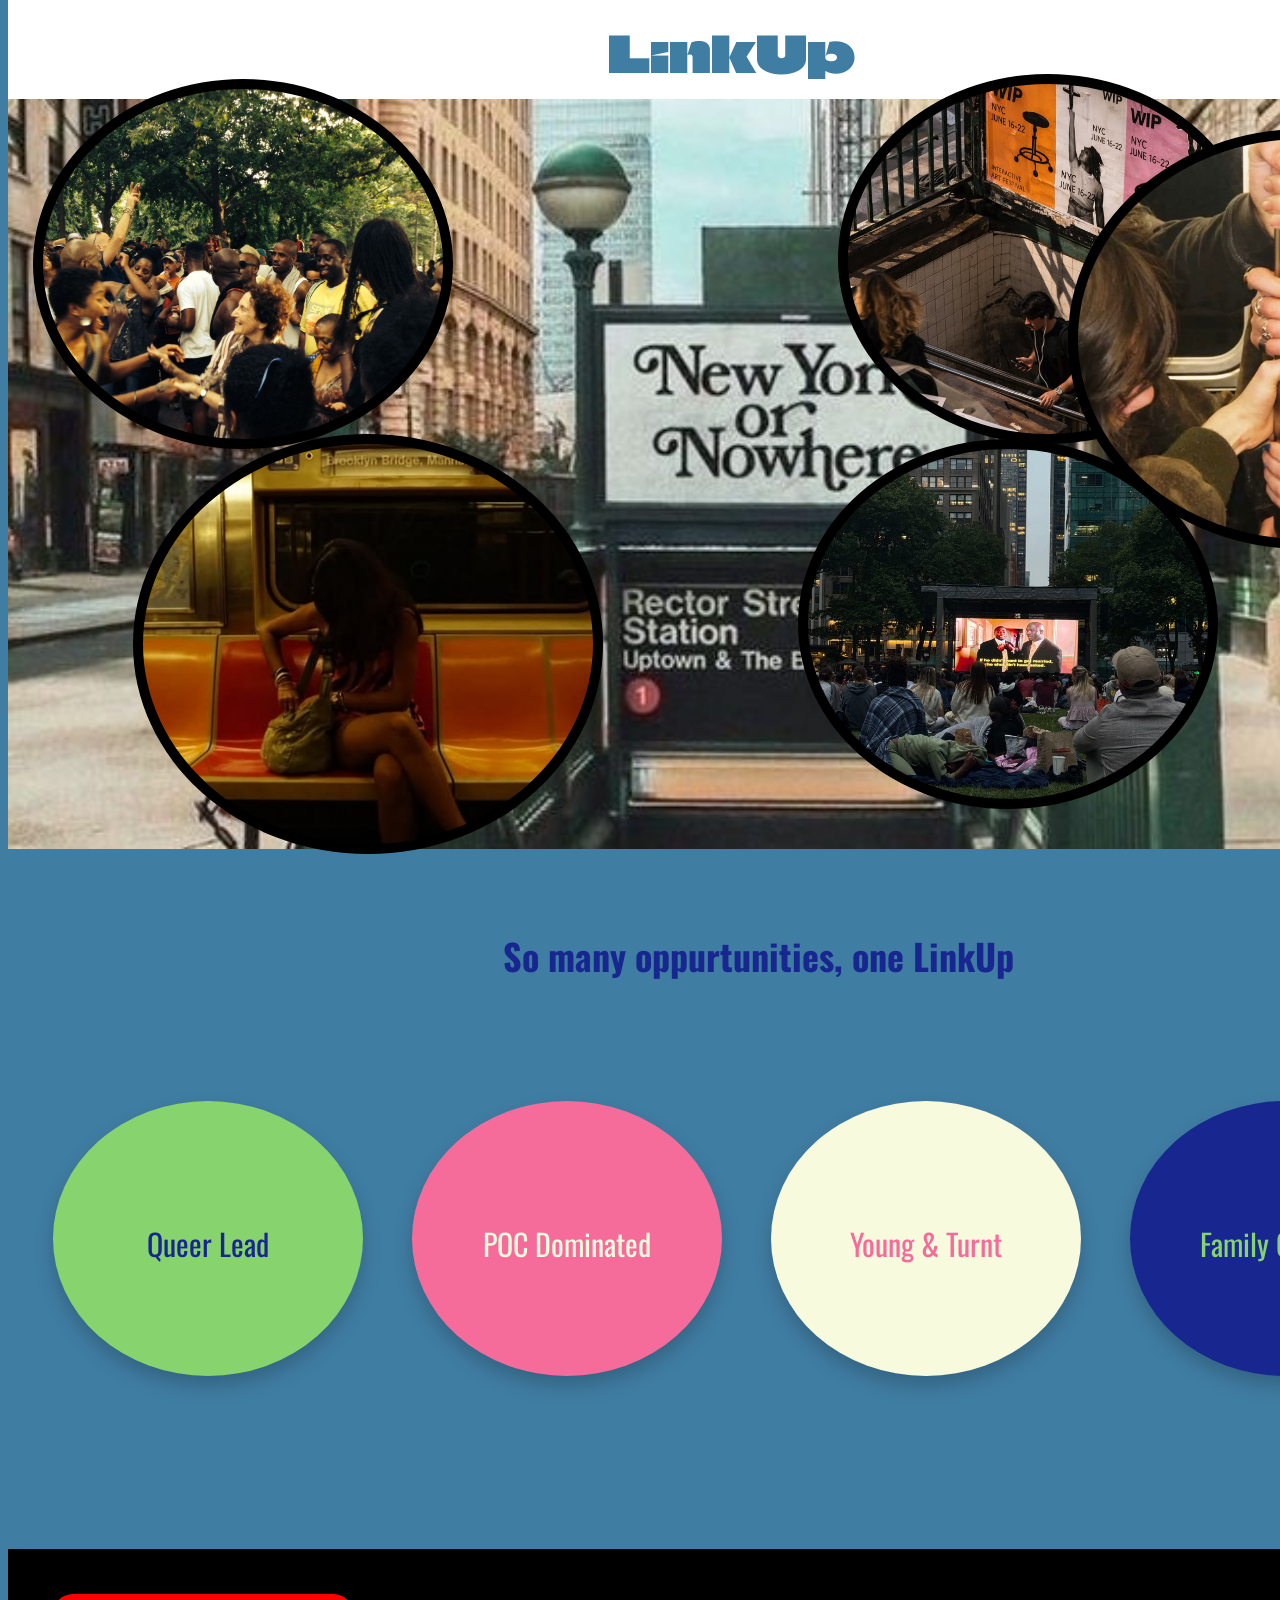
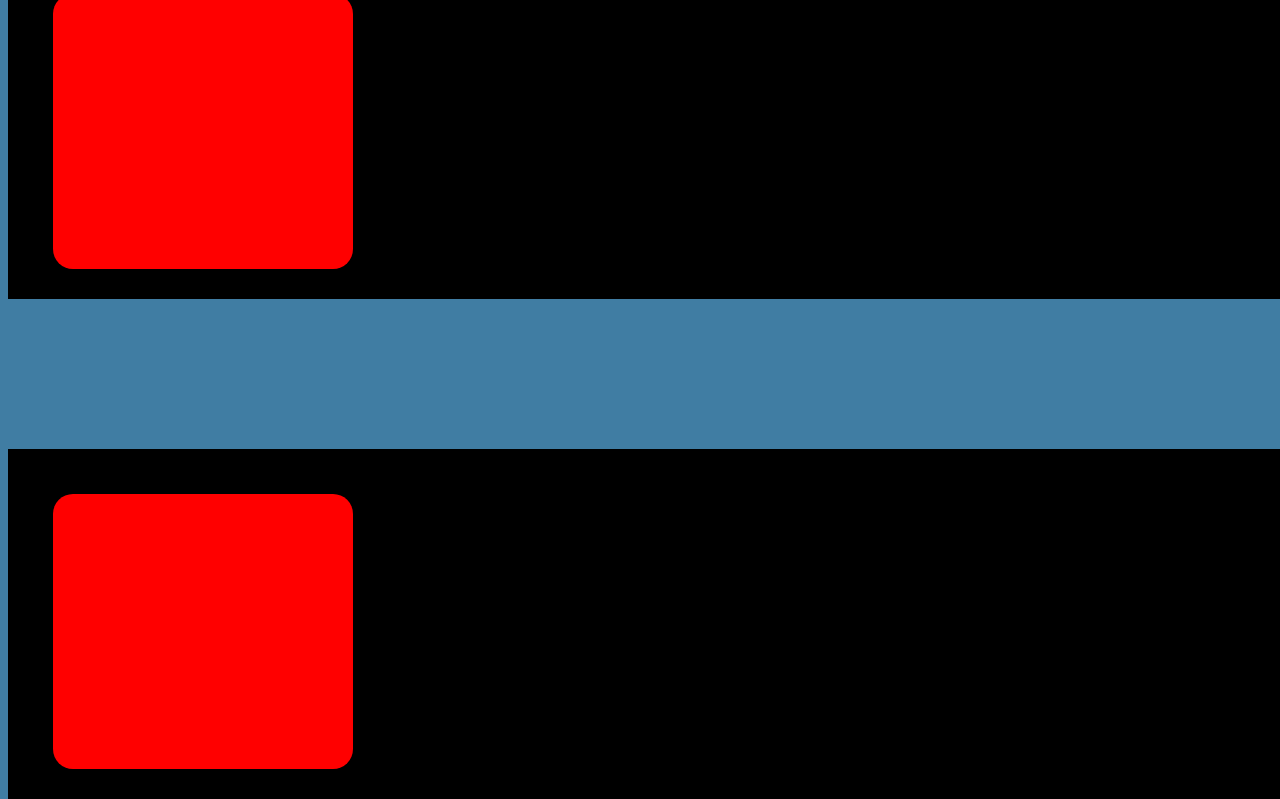
==== index.html @ bbcf0b33 "testing js linkage" ====
<!DOCTYPE html>
<html lang="en">
<head>
    <meta charset="UTF-8">
    <meta name="viewport" content="width=device-width, initial-scale=1.0">
    <title>LinkUp: Event Finder</title>
    <link rel="stylesheet" type="text/css" href="css/index.css">
    <link rel="preconnect" href="https://fonts.googleapis.com">
    <link rel="preconnect" href="https://fonts.gstatic.com" crossorigin>
    <link href="https://fonts.googleapis.com/css2?family=Climate+Crisis:YEAR@1979&family=Oswald:wght@200..700&display=swap" rel="stylesheet">
</head>

<body>
    <div class="header">
        <h1 class="Logo">LinkUp</h1>
    </div>



    <div class="Intro">   
        <div class="circle1"> </div>
        <div class="circle2"> </div>
        <div class="circle3"> </div>      
        <div class="circle4"> </div>
        <div class="circle5"> </div>

    </div>


    <div class="cat-details">
        <h1>So many oppurtunities, one LinkUp</h1>
        <div class="cat1"><p>Queer Lead</p></div>
        <div class="cat2"><p>POC Dominated</p></div>
        <div class="cat3"><p>Young & Turnt</p></div>
        <div class="cat4"><p>Family Oriented</p></div>
    </div>


    <button class="Mhn-filter">Filter &#10225;</button>


    <div class="Manhattan">
        <div class="event-card">   </div>

    </div>


    <button class="Bk-filter">Filter &#10225;</button>


    <div class="Brooklyn">
        <div class="event-card">   </div>

    </div>









    <script src="app.js"></script>


</body>
</html>
---- css/index.css ----
*{
    background-color: #407DA3;
    font-family: "Oswald", sans-serif;
}
.header{
    display: block;
    width: 1500px;
    height: 100px;
    top: 0;
    position: sticky;
    overflow: -moz-hidden-unscrollable;
    background-color: white;
    margin-top: -35px;
}
.Logo{
    font-family: "Climate Crisis", sans-serif;
    background-color: transparent;
    padding-left: 40%;
    padding-top: 20px;
    font-size: 50px;
    color: #407DA3;
}



.Intro{
    display: block;
    width: 1500px;
    height: 750px;
    background-image: url("images/intromain.jpg");
    background-size: cover;
    background-position: center;
    background-repeat: no-repeat;
    position: absolute
}
.circle1{
    display: block;
    width: 400px;
    height: 350px;
    border-radius: 50%;
    position: absolute;
    margin-top: -20px;
    margin-left: 25px;
    background-image: url("images/intro1.jpg");
    background-size: cover;
    background-position: center;
    background-repeat: no-repeat;
    border: black 10px solid;
}

.circle2{
    display: block;
    width: 450px;
    height: 400px;
    border-radius: 50%;
    position: absolute;
    margin-left: 125px;
    margin-top: 335px;
     background-image: url("images/intro2.jpg");
    background-size: cover;
    background-position: center;
    background-repeat: no-repeat;
    border: black 10px solid;
}

.circle3{
    display: block;
    width: 400px;
    height: 350px;
    border-radius: 50%;
    position: absolute;
    margin-left: 830px;
    margin-top: -25px;
     background-image: url("images/intro3.jpg");
    background-size: cover;
    background-position: center;
    background-repeat: no-repeat;
    border: black 10px solid;
}

.circle4{
    display: block;
    width: 450px;
    height: 400px;
    border-radius: 50%;
    position: absolute;
    margin-left: 1060px;
    margin-top: 30px;
    background-image: url("images/intro4.jpg");
    background-size: cover;
    background-position: center;
    background-repeat: no-repeat;
    border: black 10px solid;
}

.circle5{
    display: block;
    width: 400px;
    height: 350px;
    border-radius: 50%;
    position: absolute;
    margin-left: 790px;
    margin-top: 340px;
    background-image: url("images/intro5.jpg");
    background-size: cover;
    background-position: center;
    background-repeat: no-repeat;
    border: black 10px solid;
}


.cat-details{
    display: block;
    width: 1500px;
    height: 550px;
    background-color: transparent;
    position: absolute;
    margin-top: 780px;
}
.cat-details h1{
    text-align: center;
    margin-top: 50px;
    font-size: 36px;
    color: #17278F;
}
.cat1, .cat2, .cat3, .cat4 {
    display: inline-block;
    width: 310px;
    height: 275px;
    background-color: red;
    border-radius: 50%;
    margin-top: 95px;
    margin-left: 45px;
    text-align: center;
    text-justify: distribute;
    box-shadow: 0 10px 20px rgba(0, 0, 0, 0.2);
}
.cat1 p, .cat2 p, .cat3 p, .cat4 p{
    margin-top: 120px;
    background-color: transparent;
    font-size: 30px;
}
.cat1{
    background-color: #87D46E;
    color: #17278F;
}
.cat2{
    background-color: #F56C9A;
    color: #F8FADE;
}
.cat3{
    background-color: #F8FADE;
    color: #F56C9A;
}
.cat4{
    background-color: #17278F;
    color: #87D46E;
}






.Mhn-filter{
    display: block;
    background: red;
    position: absolute;
    margin-top: 1400px;
    margin-left: 1350px;
    width: 125px;
    height: 50px;
    font-size: 20px;
}

.Manhattan{
    width: 1500px;
    height: 350px;
    background-color: black;
    position: absolute;
    margin-top: 1450px;
    display: flex;
    flex-wrap: wrap;
    overflow-y: auto;
    overflow-x: hidden;
    box-sizing: border-box;
}



.Bk-filter{
    display: block;
    background: red;
    position: absolute;
    margin-top: 1900px;
    margin-left: 1350px;
    width: 125px;
    height: 50px;
    font-size: 20px;
}


.Brooklyn{
    width: 1500px;
    height: 350px;
    background-color: black;
    position: absolute;
    margin-top: 1950px;
    display: flex;
    flex-wrap: wrap;
    overflow-y: auto;
    overflow-x: hidden;
    box-sizing: border-box;
}

.Manhattan, .Brooklyn{
    display:flex;
    overflow-x:auto;
    overflow-y:hidden;
    gap:20px;
    padding:45px;
}
.event-card{
    width:300px;
    height:275px;
    background:red;
    border-radius:20px;
    flex-shrink:0;
    flex: 0 0 300px;
    padding: 20px;
    box-sizing: border-box;
}

.event-card h2{
    background: transparent;
    color: white;
    font-size: 28px;
    text-align: center;
}
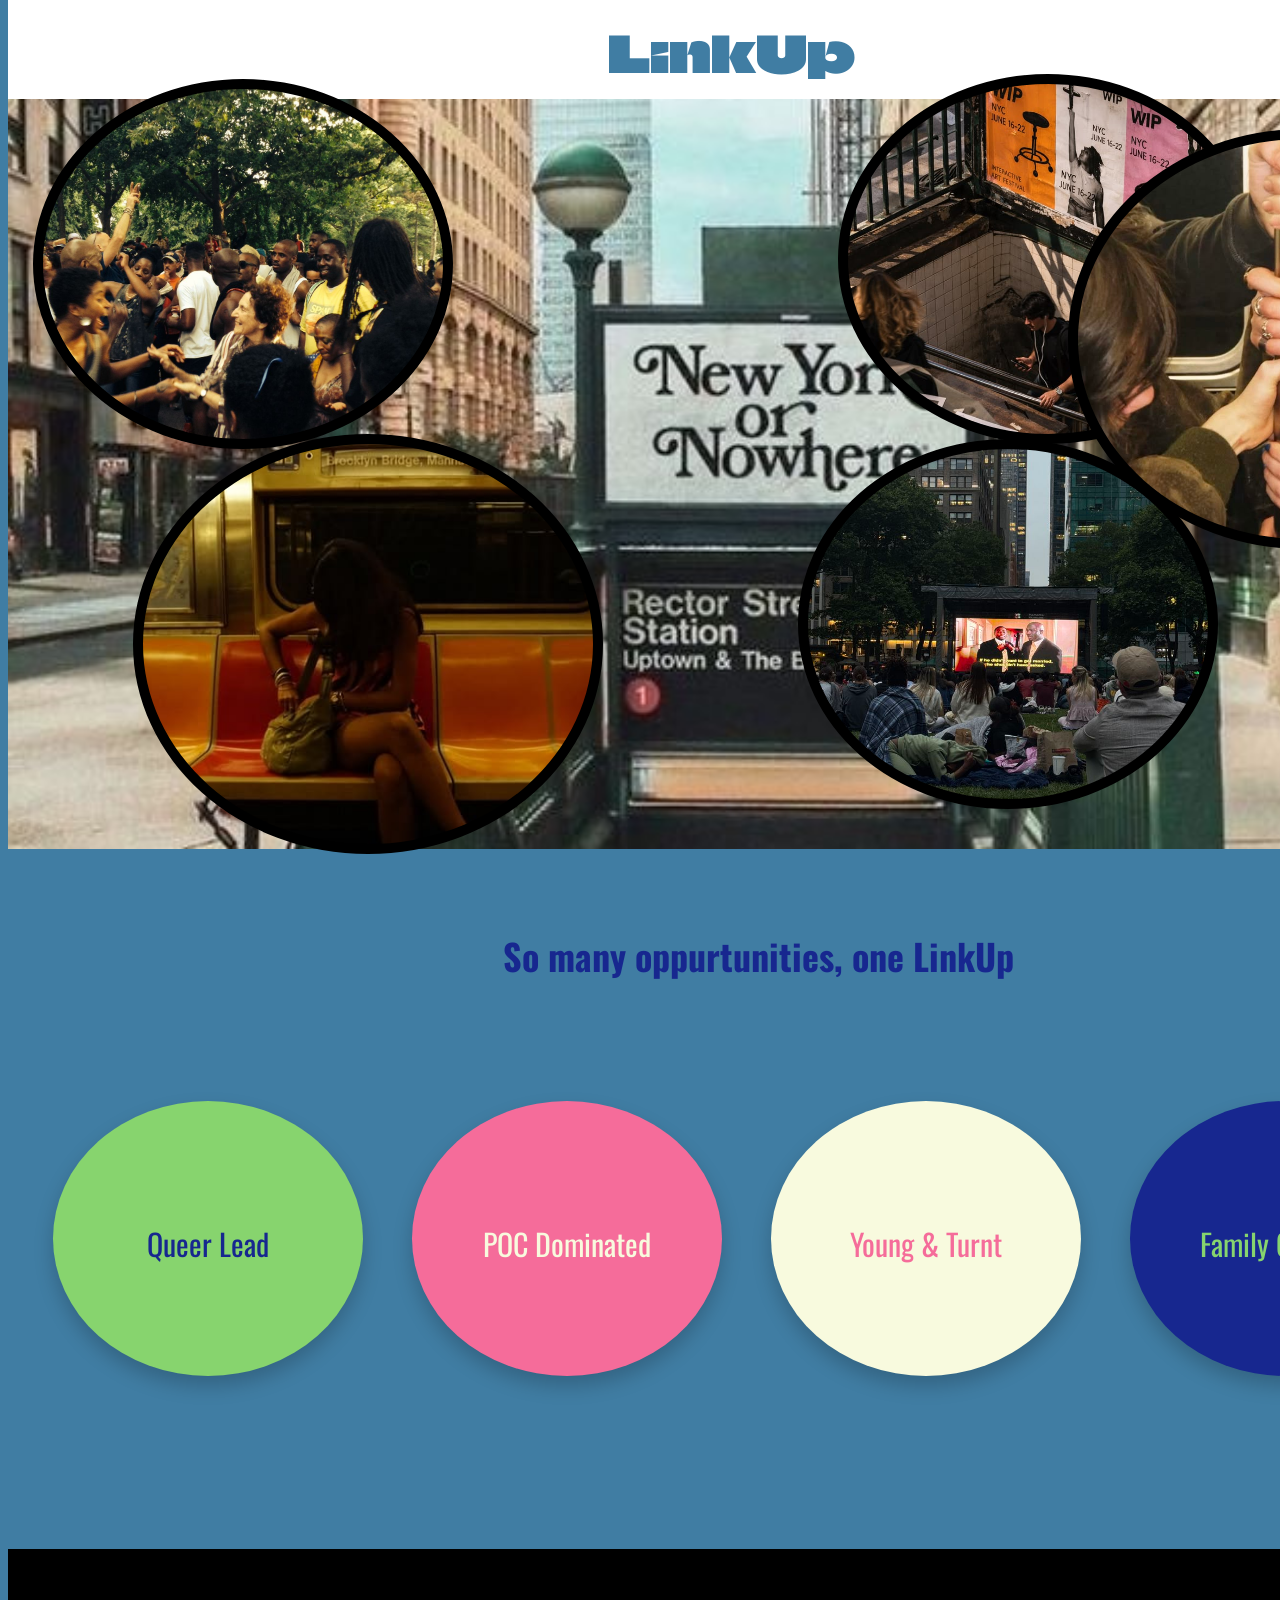
==== commit 7abc7602: "frontend changes" ====
--- a/index.html
+++ b/index.html
@@ -36,22 +36,12 @@
     </div>
 
 
-    <button class="Mhn-filter">Filter &#10225;</button>
+
+    <div class="Manhattan"></div>
 
 
-    <div class="Manhattan">
-        <div class="event-card">   </div>
 
-    </div>
-
-
-    <button class="Bk-filter">Filter &#10225;</button>
-
-
-    <div class="Brooklyn">
-        <div class="event-card">   </div>
-
-    </div>
+    <div class="Brooklyn"></div>
 
 
 
--- a/css/index.css
+++ b/css/index.css
@@ -160,85 +160,66 @@
 
 
 
-
-
-.Mhn-filter{
-    display: block;
+.Manhattan,
+.Brooklyn {
+    width: 1500px;
+    height: 350px;
+    background-color: black;
+    position: absolute;
+
+    display: flex;
+    flex-direction: row;
+    flex-wrap: nowrap;
+
+    overflow-x: scroll;
+    overflow-y: hidden;
+
+    gap: 20px;
+    padding: 45px;
+    box-sizing: border-box;
+    scroll-behavior: smooth;
+}
+
+.Manhattan {
+    margin-top: 1450px;
+}
+
+.Brooklyn {
+    margin-top: 1950px;
+}
+
+.event-card {
+    flex: 0 0 300px;
+    width: 300px;
+    min-width: 300px;
+    height: 275px;
+
     background: red;
-    position: absolute;
-    margin-top: 1400px;
-    margin-left: 1350px;
-    width: 125px;
-    height: 50px;
-    font-size: 20px;
-}
-
-.Manhattan{
-    width: 1500px;
-    height: 350px;
-    background-color: black;
-    position: absolute;
-    margin-top: 1450px;
-    display: flex;
-    flex-wrap: wrap;
-    overflow-y: auto;
-    overflow-x: hidden;
-    box-sizing: border-box;
-}
-
-
-
-.Bk-filter{
-    display: block;
-    background: red;
-    position: absolute;
-    margin-top: 1900px;
-    margin-left: 1350px;
-    width: 125px;
-    height: 50px;
-    font-size: 20px;
-}
-
-
-.Brooklyn{
-    width: 1500px;
-    height: 350px;
-    background-color: black;
-    position: absolute;
-    margin-top: 1950px;
-    display: flex;
-    flex-wrap: wrap;
-    overflow-y: auto;
-    overflow-x: hidden;
-    box-sizing: border-box;
-}
-
-.Manhattan, .Brooklyn{
-    display:flex;
-    overflow-x:auto;
-    overflow-y:hidden;
-    gap:20px;
-    padding:45px;
-}
-.event-card{
-    width:300px;
-    height:275px;
-    background:red;
-    border-radius:20px;
-    flex-shrink:0;
-    flex: 0 0 300px;
+    border-radius: 20px;
     padding: 20px;
     box-sizing: border-box;
 }
 
 .event-card h2{
-    background: transparent;
     color: white;
     font-size: 28px;
     text-align: center;
 }
 
 
-
-
-
+.category-dots {
+    display: flex;
+    gap: 8px;
+    background: transparent;
+    margin-bottom: 15px;
+}
+
+.category-dot {
+    width: 16px;
+    height: 16px;
+    border-radius: 50%;
+    border: 2px solid white;
+    flex-shrink: 0;
+}
+
+
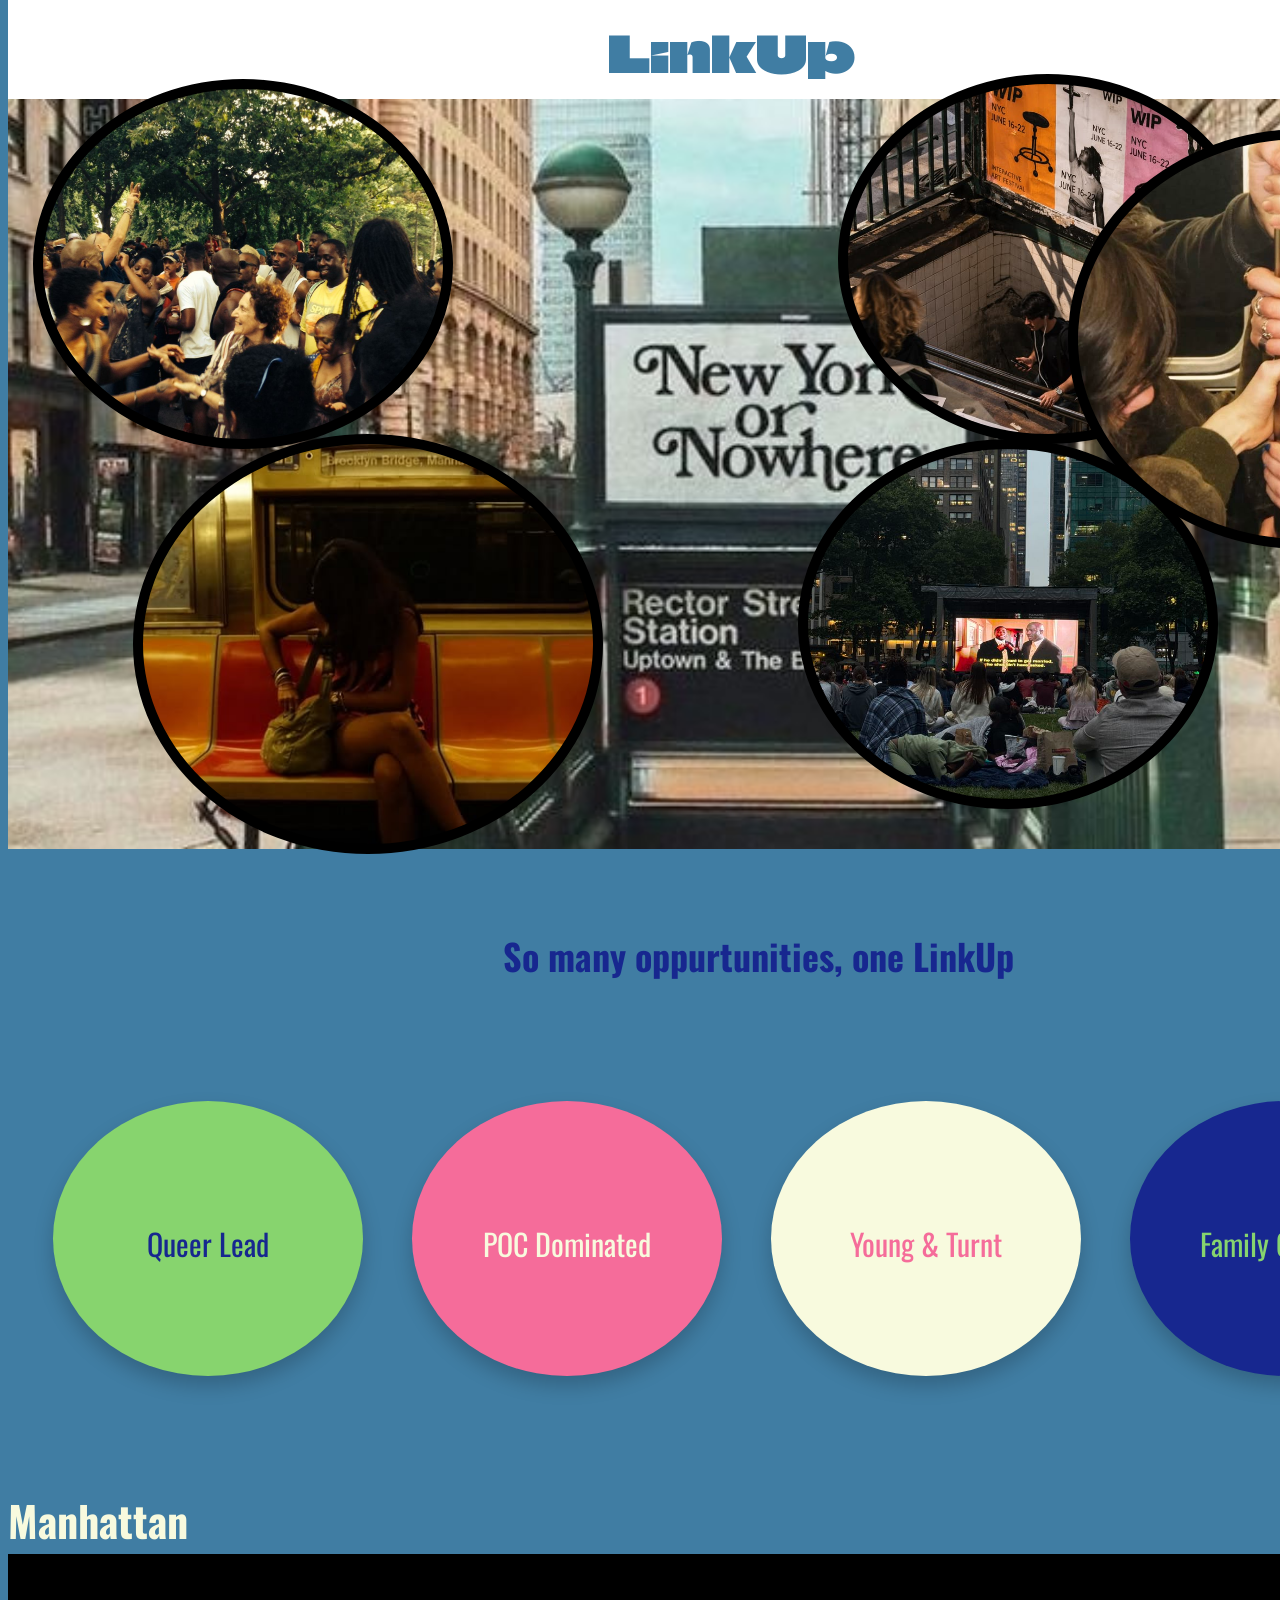
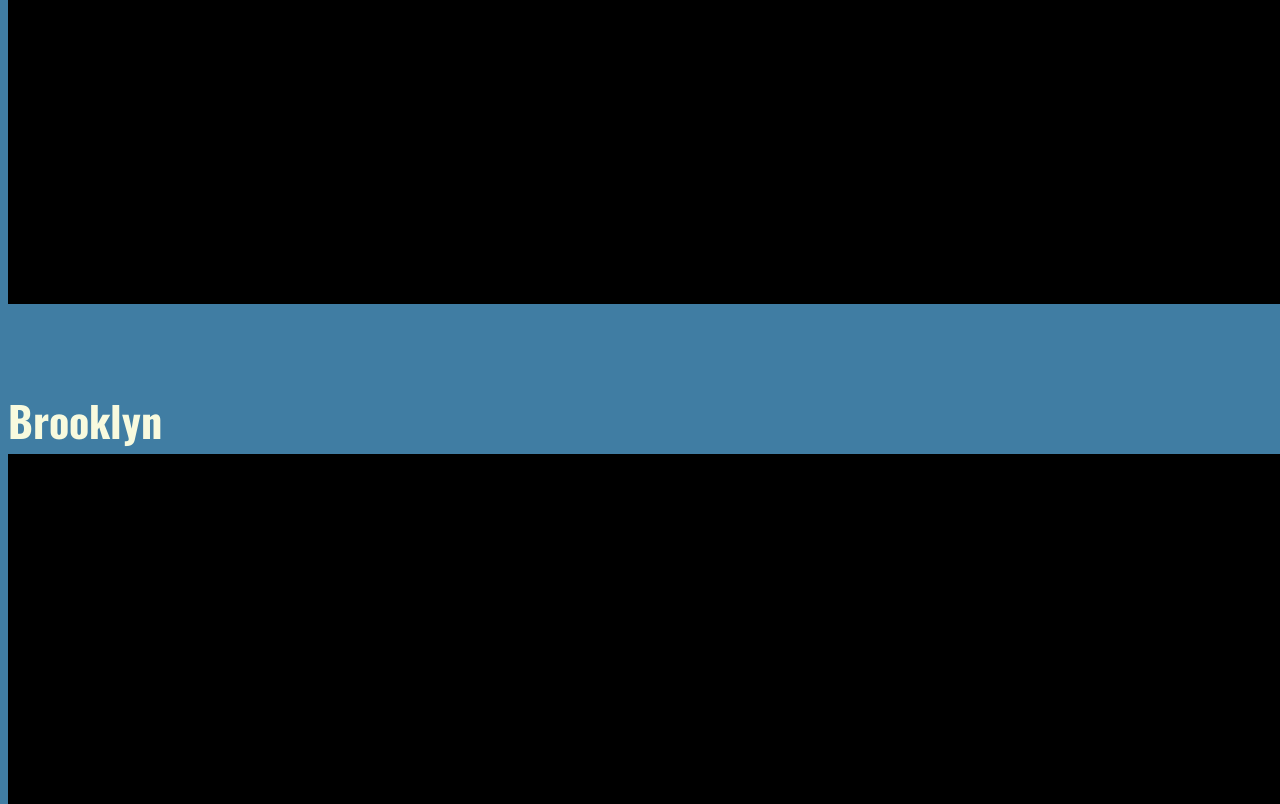
==== commit d54d1540: "frontend changes" ====
--- a/index.html
+++ b/index.html
@@ -36,16 +36,31 @@
     </div>
 
 
+    <div class="borough-header"><h1>Manhattan</h1></div>
 
     <div class="Manhattan"></div>
 
 
-
+    <div class="borough-header brooklyn-header"><h1>Brooklyn</h1></div>
     <div class="Brooklyn"></div>
 
 
 
+    <div id="event-popup" class="popup hidden">
+        <div class="popup-content">
+            <button id="close-popup">×</button>
 
+            <h2 id="popup-name"></h2>
+            <p id="popup-description"></p>
+
+            <p><strong>Date:</strong> <span id="popup-date"></span></p>
+            <p><strong>Time:</strong> <span id="popup-time"></span></p>
+            <p><strong>Location:</strong> <span id="popup-location"></span></p>
+            <p><strong>Cost:</strong> <span id="popup-cost"></span></p>
+
+            <a id="popup-url" href="#" target="_blank">Event Link</a>
+        </div>
+    </div>
 
 
 
--- a/css/index.css
+++ b/css/index.css
@@ -180,12 +180,12 @@
     scroll-behavior: smooth;
 }
 
-.Manhattan {
-    margin-top: 1450px;
-}
-
-.Brooklyn {
-    margin-top: 1950px;
+.Manhattan{
+    margin-top:1455px;
+}
+
+.Brooklyn{
+    margin-top:1955px;
 }
 
 .event-card {
@@ -201,25 +201,111 @@
 }
 
 .event-card h2{
+    background: transparent;
     color: white;
     font-size: 28px;
     text-align: center;
 }
 
-
-.category-dots {
+.category-dots{
+    display:flex;
+    gap:8px;
+    background:transparent;
+    margin-bottom:15px;
+}
+
+.category-dot{
+    display:inline-block;
+    width:16px;
+    height:16px;
+    border-radius:50%;
+    flex-shrink:0;
+}
+
+.event-date {
+    background: transparent;
+    color: white;
+    text-align: center;
+    font-size: 18px;
+    margin-top: 10px;
+}
+
+.popup {
+    position: fixed;
+    inset: 0;
+    background: rgba(0, 0, 0, 0.65);
     display: flex;
-    gap: 8px;
+    justify-content: center;
+    align-items: center;
+    z-index: 999;
+}
+
+.hidden {
+    display: none;
+}
+
+.popup-content {
+    width: 500px;
+    min-height: 300px;
+    background: #F8FADE;
+    border-radius: 20px;
+    padding: 30px;
+    position: relative;
+    color: #17278F;
+}
+
+.popup-content * {
     background: transparent;
-    margin-bottom: 15px;
-}
-
-.category-dot {
-    width: 16px;
-    height: 16px;
-    border-radius: 50%;
-    border: 2px solid white;
-    flex-shrink: 0;
-}
-
-
+}
+
+#close-popup {
+    position: absolute;
+    top: 15px;
+    right: 20px;
+    border: none;
+    font-size: 30px;
+    cursor: pointer;
+    color: #17278F;
+    background: transparent;
+}
+
+#popup-url {
+    color: #F56C9A;
+    font-size: 20px;
+}
+
+.borough-header{
+    width:1500px;
+    display:flex;
+    justify-content:space-between;
+    align-items:center;
+    position:absolute;
+    background:transparent;
+}
+
+.borough-header h1{
+    background:transparent;
+    color:#F8FADE;
+    font-size:42px;
+    margin:0;
+}
+
+.borough-header button{
+    width:125px;
+    height:50px;
+    font-size:20px;
+    background:#F56C9A;
+    color:white;
+    border:none;
+    border-radius:10px;
+    cursor:pointer;
+}
+
+
+.borough-header{
+    margin-top:1390px;
+}
+
+.brooklyn-header{
+    margin-top:1890px;
+}
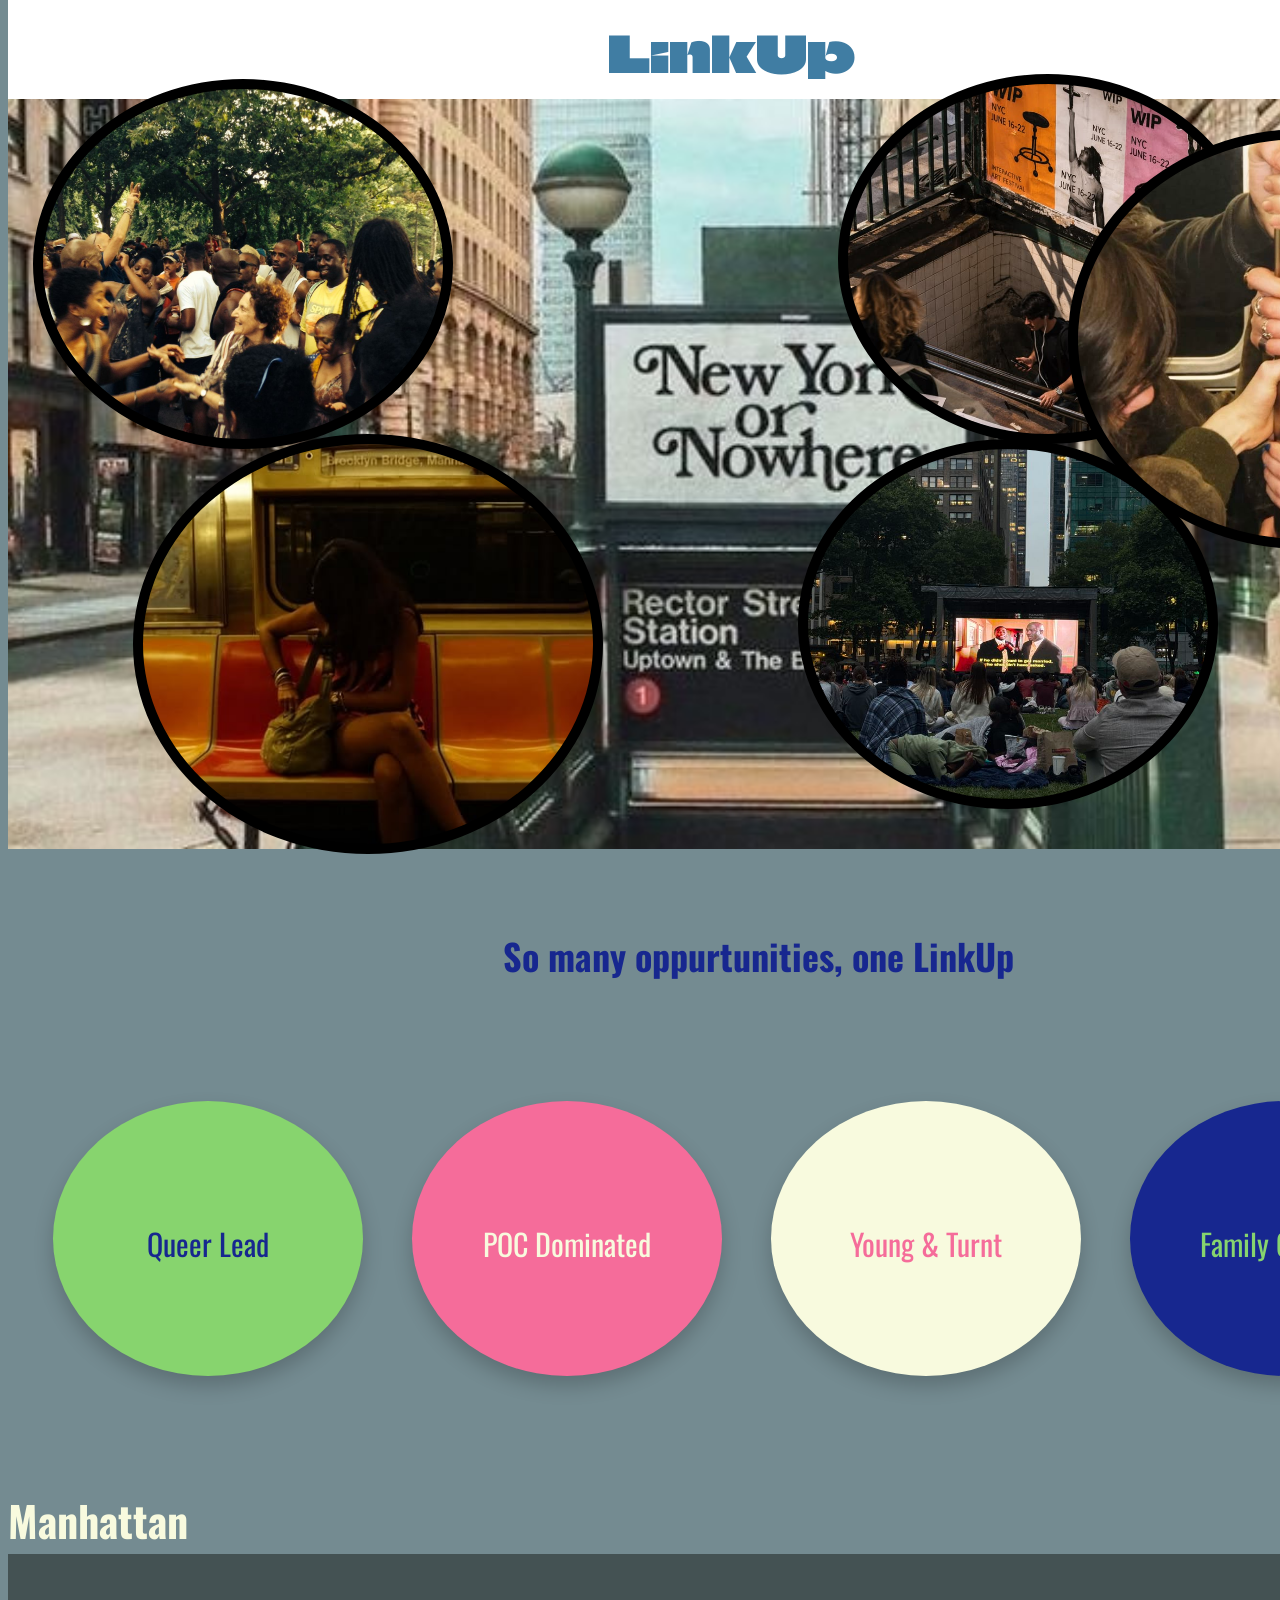
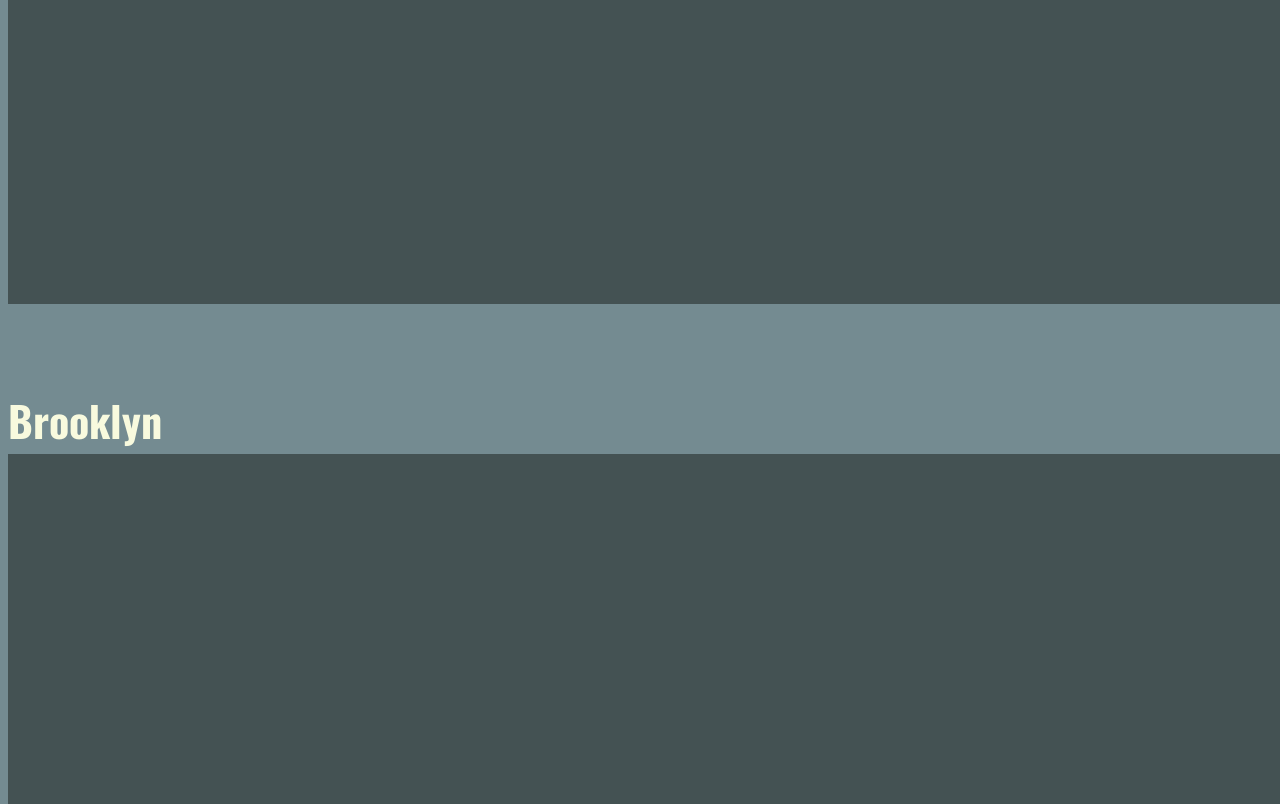
==== commit 0927a44c: "Adding filtering funcrionality; minor cosmetic changes to borough containers" ====
--- a/index.html
+++ b/index.html
@@ -18,11 +18,11 @@
 
 
     <div class="Intro">   
-        <div class="circle1"> </div>
-        <div class="circle2"> </div>
-        <div class="circle3"> </div>      
-        <div class="circle4"> </div>
-        <div class="circle5"> </div>
+        <div class="circle circle1"> </div>
+        <div class="circle circle2"> </div>
+        <div class="circle circle3"> </div>      
+        <div class="circle circle4"> </div>
+        <div class="circle circle5"> </div>
 
     </div>
 
--- a/css/index.css
+++ b/css/index.css
@@ -1,5 +1,5 @@
 *{
-    background-color: #407DA3;
+    background-color:  #748B91;
     font-family: "Oswald", sans-serif;
 }
 .header{
@@ -164,7 +164,7 @@
 .Brooklyn {
     width: 1500px;
     height: 350px;
-    background-color: black;
+    background-color: #445253;
     position: absolute;
 
     display: flex;
@@ -194,7 +194,7 @@
     min-width: 300px;
     height: 275px;
 
-    background: red;
+    background: #407DA3;
     border-radius: 20px;
     padding: 20px;
     box-sizing: border-box;
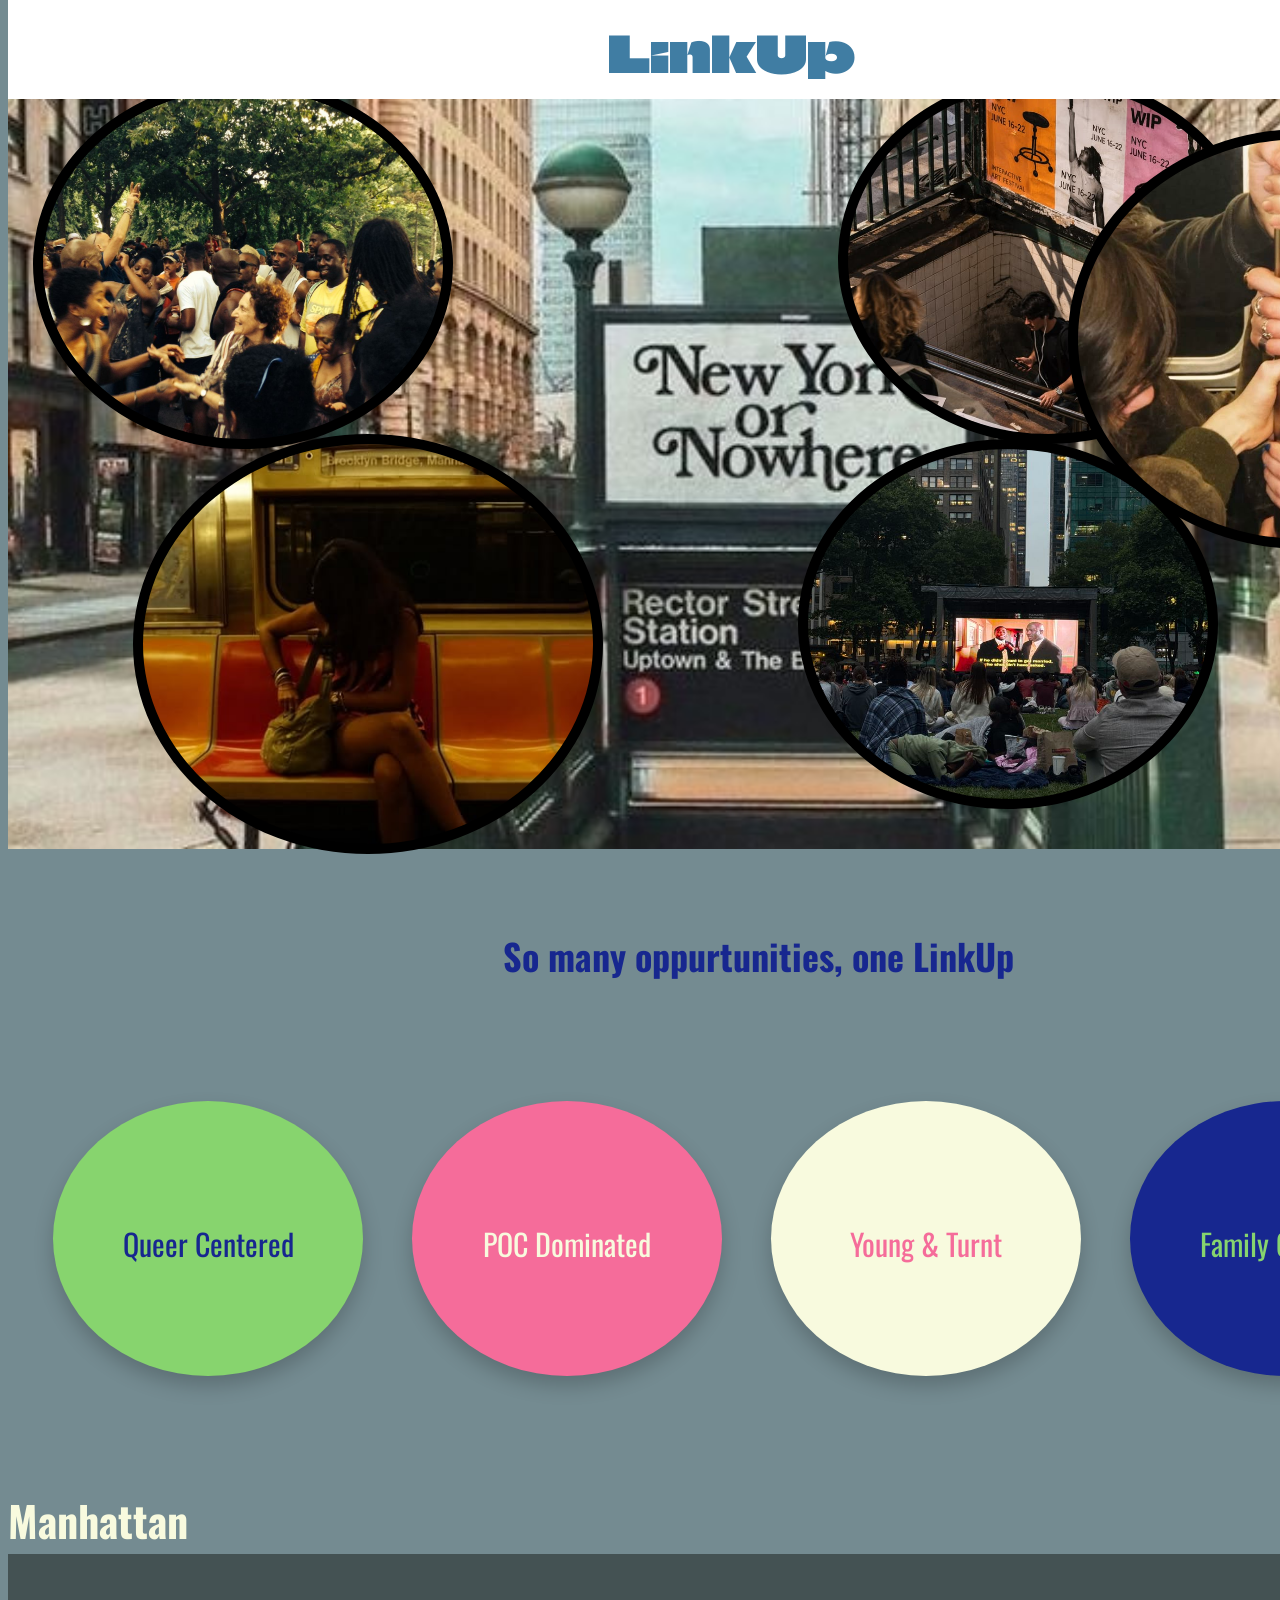
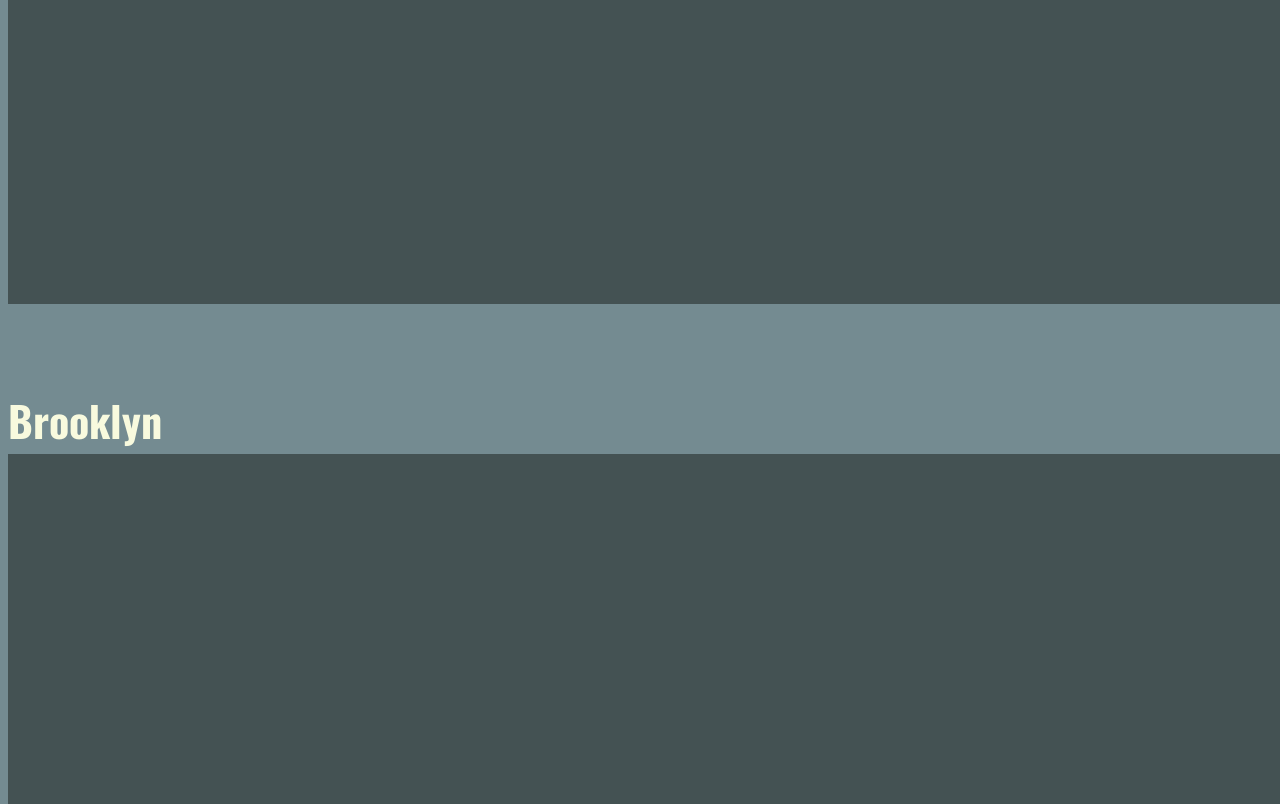
==== commit 161703e6: "clean up js (moving js into primary file from html), combing filter functionality with previous func" ====
--- a/index.html
+++ b/index.html
@@ -18,10 +18,10 @@
 
 
     <div class="Intro">   
-        <div class="circle circle1"> </div>
-        <div class="circle circle2"> </div>
-        <div class="circle circle3"> </div>      
-        <div class="circle circle4"> </div>
+        <div class="circle circle1" title="Filter by Queer Centered"> </div>
+        <div class="circle circle2" title="Filter by POC Dominated"> </div>
+        <div class="circle circle3" title="Filter by Young & Turnt"> </div>      
+        <div class="circle circle4" title="Filter by Family Oriented"> </div>
         <div class="circle circle5"> </div>
 
     </div>
@@ -29,7 +29,7 @@
 
     <div class="cat-details">
         <h1>So many oppurtunities, one LinkUp</h1>
-        <div class="cat1"><p>Queer Lead</p></div>
+        <div class="cat1"><p>Queer Centered</p></div>
         <div class="cat2"><p>POC Dominated</p></div>
         <div class="cat3"><p>Young & Turnt</p></div>
         <div class="cat4"><p>Family Oriented</p></div>
--- a/css/index.css
+++ b/css/index.css
@@ -1,8 +1,9 @@
-*{
-    background-color:  #748B91;
+* {
+    background-color: #748B91;
     font-family: "Oswald", sans-serif;
 }
-.header{
+
+.header {
     display: block;
     width: 1500px;
     height: 100px;
@@ -11,8 +12,10 @@
     overflow: -moz-hidden-unscrollable;
     background-color: white;
     margin-top: -35px;
-}
-.Logo{
+    z-index: 10;
+}
+
+.Logo {
     font-family: "Climate Crisis", sans-serif;
     background-color: transparent;
     padding-left: 40%;
@@ -21,9 +24,7 @@
     color: #407DA3;
 }
 
-
-
-.Intro{
+.Intro {
     display: block;
     width: 1500px;
     height: 750px;
@@ -31,9 +32,21 @@
     background-size: cover;
     background-position: center;
     background-repeat: no-repeat;
-    position: absolute
-}
-.circle1{
+    position: absolute;
+}
+
+.circle {
+    cursor: pointer;
+    transition: transform 0.2s ease, border-color 0.2s ease;
+}
+
+.circle:hover,
+.circle.active-filter {
+    transform: scale(1.04);
+    border-color: #F8FADE;
+}
+
+.circle1 {
     display: block;
     width: 400px;
     height: 350px;
@@ -48,7 +61,7 @@
     border: black 10px solid;
 }
 
-.circle2{
+.circle2 {
     display: block;
     width: 450px;
     height: 400px;
@@ -56,14 +69,14 @@
     position: absolute;
     margin-left: 125px;
     margin-top: 335px;
-     background-image: url("images/intro2.jpg");
-    background-size: cover;
-    background-position: center;
-    background-repeat: no-repeat;
-    border: black 10px solid;
-}
-
-.circle3{
+    background-image: url("images/intro2.jpg");
+    background-size: cover;
+    background-position: center;
+    background-repeat: no-repeat;
+    border: black 10px solid;
+}
+
+.circle3 {
     display: block;
     width: 400px;
     height: 350px;
@@ -71,14 +84,14 @@
     position: absolute;
     margin-left: 830px;
     margin-top: -25px;
-     background-image: url("images/intro3.jpg");
-    background-size: cover;
-    background-position: center;
-    background-repeat: no-repeat;
-    border: black 10px solid;
-}
-
-.circle4{
+    background-image: url("images/intro3.jpg");
+    background-size: cover;
+    background-position: center;
+    background-repeat: no-repeat;
+    border: black 10px solid;
+}
+
+.circle4 {
     display: block;
     width: 450px;
     height: 400px;
@@ -93,7 +106,7 @@
     border: black 10px solid;
 }
 
-.circle5{
+.circle5 {
     display: block;
     width: 400px;
     height: 350px;
@@ -108,8 +121,7 @@
     border: black 10px solid;
 }
 
-
-.cat-details{
+.cat-details {
     display: block;
     width: 1500px;
     height: 550px;
@@ -117,13 +129,18 @@
     position: absolute;
     margin-top: 780px;
 }
-.cat-details h1{
+
+.cat-details h1 {
     text-align: center;
     margin-top: 50px;
     font-size: 36px;
     color: #17278F;
 }
-.cat1, .cat2, .cat3, .cat4 {
+
+.cat1,
+.cat2,
+.cat3,
+.cat4 {
     display: inline-block;
     width: 310px;
     height: 275px;
@@ -135,30 +152,56 @@
     text-justify: distribute;
     box-shadow: 0 10px 20px rgba(0, 0, 0, 0.2);
 }
-.cat1 p, .cat2 p, .cat3 p, .cat4 p{
+
+.cat1 p,
+.cat2 p,
+.cat3 p,
+.cat4 p {
     margin-top: 120px;
     background-color: transparent;
     font-size: 30px;
 }
-.cat1{
+
+.cat1 {
     background-color: #87D46E;
     color: #17278F;
 }
-.cat2{
+
+.cat2 {
     background-color: #F56C9A;
     color: #F8FADE;
 }
-.cat3{
+
+.cat3 {
     background-color: #F8FADE;
     color: #F56C9A;
 }
-.cat4{
+
+.cat4 {
     background-color: #17278F;
     color: #87D46E;
 }
 
-
-
+.borough-header {
+    width: 1500px;
+    display: flex;
+    justify-content: space-between;
+    align-items: center;
+    position: absolute;
+    background: transparent;
+    margin-top: 1390px;
+}
+
+.brooklyn-header {
+    margin-top: 1890px;
+}
+
+.borough-header h1 {
+    background: transparent;
+    color: #F8FADE;
+    font-size: 42px;
+    margin: 0;
+}
 
 .Manhattan,
 .Brooklyn {
@@ -166,26 +209,23 @@
     height: 350px;
     background-color: #445253;
     position: absolute;
-
     display: flex;
     flex-direction: row;
     flex-wrap: nowrap;
-
     overflow-x: scroll;
     overflow-y: hidden;
-
     gap: 20px;
     padding: 45px;
     box-sizing: border-box;
     scroll-behavior: smooth;
 }
 
-.Manhattan{
-    margin-top:1455px;
-}
-
-.Brooklyn{
-    margin-top:1955px;
+.Manhattan {
+    margin-top: 1455px;
+}
+
+.Brooklyn {
+    margin-top: 1955px;
 }
 
 .event-card {
@@ -193,33 +233,38 @@
     width: 300px;
     min-width: 300px;
     height: 275px;
-
     background: #407DA3;
     border-radius: 20px;
     padding: 20px;
     box-sizing: border-box;
-}
-
-.event-card h2{
+    cursor: pointer;
+}
+
+.event-card:hover {
+    transform: translateY(-4px);
+}
+
+.event-card h2 {
     background: transparent;
     color: white;
     font-size: 28px;
     text-align: center;
 }
 
-.category-dots{
-    display:flex;
-    gap:8px;
-    background:transparent;
-    margin-bottom:15px;
-}
-
-.category-dot{
-    display:inline-block;
-    width:16px;
-    height:16px;
-    border-radius:50%;
-    flex-shrink:0;
+.category-dots {
+    display: flex;
+    gap: 8px;
+    background: transparent;
+    margin-bottom: 15px;
+}
+
+.category-dot {
+    display: inline-block;
+    width: 16px;
+    height: 16px;
+    border-radius: 50%;
+    flex-shrink: 0;
+    border: 1px solid rgba(0, 0, 0, 0.2);
 }
 
 .event-date {
@@ -273,39 +318,3 @@
     color: #F56C9A;
     font-size: 20px;
 }
-
-.borough-header{
-    width:1500px;
-    display:flex;
-    justify-content:space-between;
-    align-items:center;
-    position:absolute;
-    background:transparent;
-}
-
-.borough-header h1{
-    background:transparent;
-    color:#F8FADE;
-    font-size:42px;
-    margin:0;
-}
-
-.borough-header button{
-    width:125px;
-    height:50px;
-    font-size:20px;
-    background:#F56C9A;
-    color:white;
-    border:none;
-    border-radius:10px;
-    cursor:pointer;
-}
-
-
-.borough-header{
-    margin-top:1390px;
-}
-
-.brooklyn-header{
-    margin-top:1890px;
-}
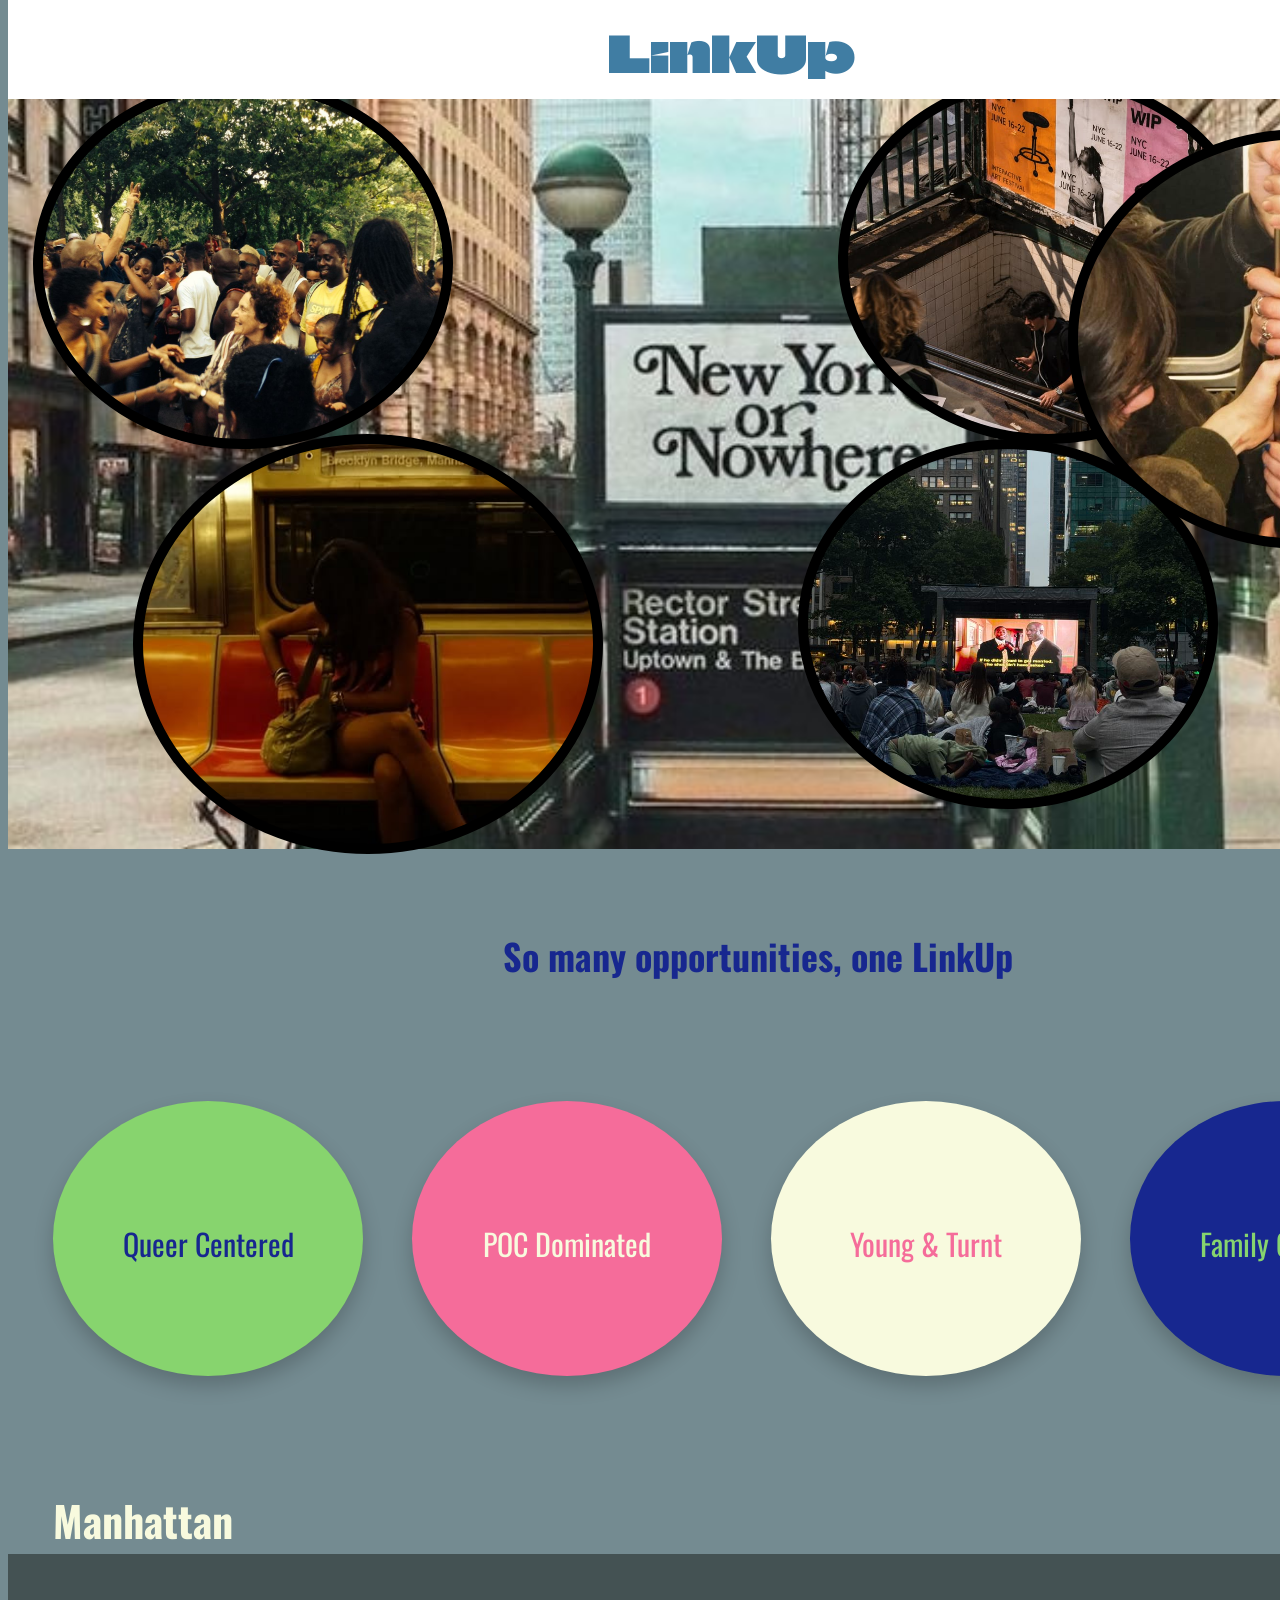
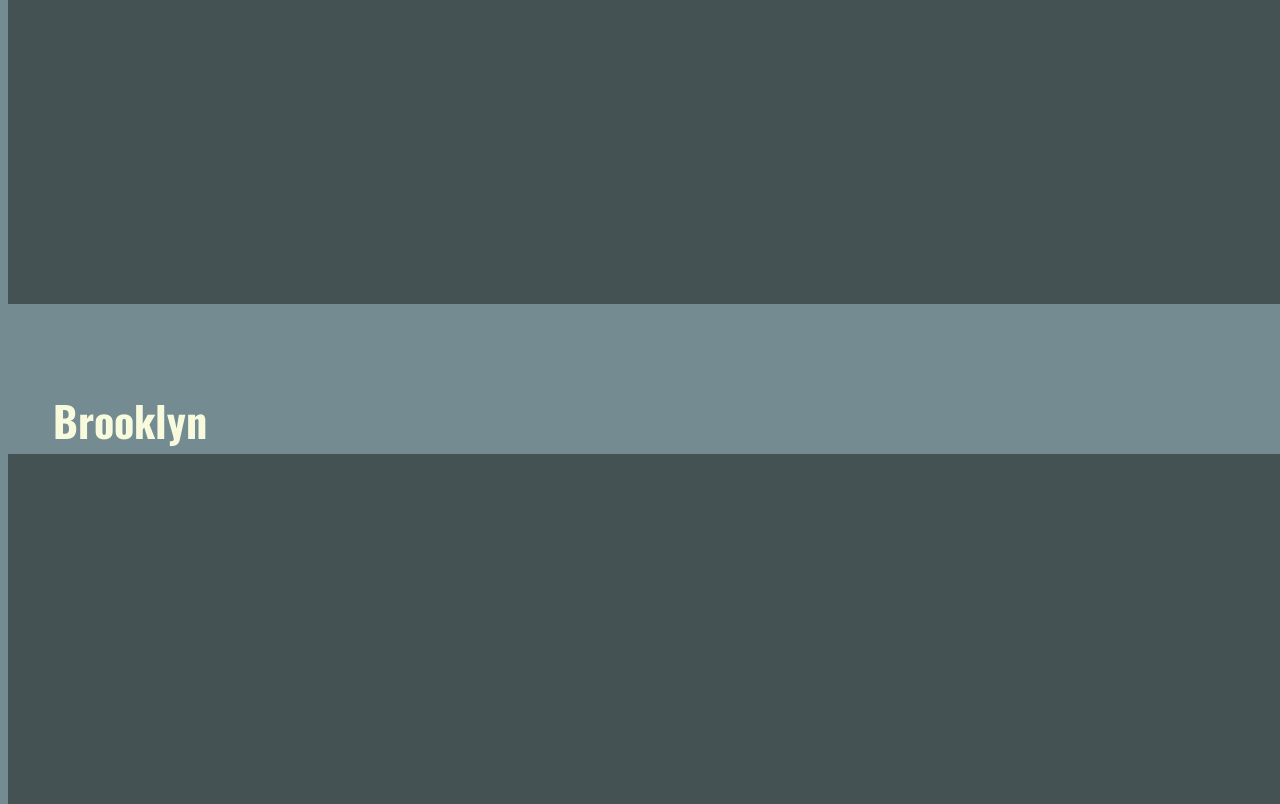
==== commit 385aa628: "attempt 3" ====
--- a/index.html
+++ b/index.html
@@ -4,47 +4,59 @@
     <meta charset="UTF-8">
     <meta name="viewport" content="width=device-width, initial-scale=1.0">
     <title>LinkUp: Event Finder</title>
+
     <link rel="stylesheet" type="text/css" href="css/index.css">
+
     <link rel="preconnect" href="https://fonts.googleapis.com">
     <link rel="preconnect" href="https://fonts.gstatic.com" crossorigin>
     <link href="https://fonts.googleapis.com/css2?family=Climate+Crisis:YEAR@1979&family=Oswald:wght@200..700&display=swap" rel="stylesheet">
 </head>
 
 <body>
+
     <div class="header">
         <h1 class="Logo">LinkUp</h1>
     </div>
 
-
-
-    <div class="Intro">   
-        <div class="circle circle1" title="Filter by Queer Centered"> </div>
-        <div class="circle circle2" title="Filter by POC Dominated"> </div>
-        <div class="circle circle3" title="Filter by Young & Turnt"> </div>      
-        <div class="circle circle4" title="Filter by Family Oriented"> </div>
-        <div class="circle circle5"> </div>
-
+    <div class="Intro">
+        <div class="circle circle1"></div>
+        <div class="circle circle2"></div>
+        <div class="circle circle3"></div>
+        <div class="circle circle4"></div>
+        <div class="circle circle5"></div>
     </div>
 
+    <div class="cat-details">
+        <h1>So many opportunities, one LinkUp</h1>
 
-    <div class="cat-details">
-        <h1>So many oppurtunities, one LinkUp</h1>
-        <div class="cat1"><p>Queer Centered</p></div>
-        <div class="cat2"><p>POC Dominated</p></div>
-        <div class="cat3"><p>Young & Turnt</p></div>
-        <div class="cat4"><p>Family Oriented</p></div>
+        <div class="cat1">
+            <p>Queer Centered</p>
+        </div>
+
+        <div class="cat2">
+            <p>POC Dominated</p>
+        </div>
+
+        <div class="cat3">
+            <p>Young & Turnt</p>
+        </div>
+
+        <div class="cat4">
+            <p>Family Oriented</p>
+        </div>
     </div>
 
-
-    <div class="borough-header"><h1>Manhattan</h1></div>
+    <div class="borough-header manhattan-header">
+        <h1>Manhattan</h1>
+    </div>
 
     <div class="Manhattan"></div>
 
+    <div class="borough-header brooklyn-header">
+        <h1>Brooklyn</h1>
+    </div>
 
-    <div class="borough-header brooklyn-header"><h1>Brooklyn</h1></div>
     <div class="Brooklyn"></div>
-
-
 
     <div id="event-popup" class="popup hidden">
         <div class="popup-content">
@@ -62,12 +74,7 @@
         </div>
     </div>
 
-
-
-
-
     <script src="app.js"></script>
-
 
 </body>
 </html>
--- a/css/index.css
+++ b/css/index.css
@@ -12,7 +12,7 @@
     overflow: -moz-hidden-unscrollable;
     background-color: white;
     margin-top: -35px;
-    z-index: 10;
+    z-index: 20;
 }
 
 .Logo {
@@ -36,14 +36,7 @@
 }
 
 .circle {
-    cursor: pointer;
-    transition: transform 0.2s ease, border-color 0.2s ease;
-}
-
-.circle:hover,
-.circle.active-filter {
-    transform: scale(1.04);
-    border-color: #F8FADE;
+    cursor: default;
 }
 
 .circle1 {
@@ -135,6 +128,7 @@
     margin-top: 50px;
     font-size: 36px;
     color: #17278F;
+    background-color: transparent;
 }
 
 .cat1,
@@ -144,13 +138,13 @@
     display: inline-block;
     width: 310px;
     height: 275px;
-    background-color: red;
     border-radius: 50%;
     margin-top: 95px;
     margin-left: 45px;
     text-align: center;
     text-justify: distribute;
     box-shadow: 0 10px 20px rgba(0, 0, 0, 0.2);
+    cursor: pointer;
 }
 
 .cat1 p,
@@ -182,18 +176,20 @@
     color: #87D46E;
 }
 
+.cat1.active-filter,
+.cat2.active-filter,
+.cat3.active-filter,
+.cat4.active-filter {
+    outline: 8px solid white;
+    transform: scale(1.04);
+}
+
 .borough-header {
     width: 1500px;
     display: flex;
-    justify-content: space-between;
     align-items: center;
     position: absolute;
     background: transparent;
-    margin-top: 1390px;
-}
-
-.brooklyn-header {
-    margin-top: 1890px;
 }
 
 .borough-header h1 {
@@ -201,6 +197,15 @@
     color: #F8FADE;
     font-size: 42px;
     margin: 0;
+    padding-left: 45px;
+}
+
+.manhattan-header {
+    margin-top: 1390px;
+}
+
+.brooklyn-header {
+    margin-top: 1890px;
 }
 
 .Manhattan,
@@ -209,11 +214,14 @@
     height: 350px;
     background-color: #445253;
     position: absolute;
+
     display: flex;
     flex-direction: row;
     flex-wrap: nowrap;
+
     overflow-x: scroll;
     overflow-y: hidden;
+
     gap: 20px;
     padding: 45px;
     box-sizing: border-box;
@@ -233,15 +241,13 @@
     width: 300px;
     min-width: 300px;
     height: 275px;
+
     background: #407DA3;
     border-radius: 20px;
     padding: 20px;
     box-sizing: border-box;
+
     cursor: pointer;
-}
-
-.event-card:hover {
-    transform: translateY(-4px);
 }
 
 .event-card h2 {
@@ -264,7 +270,6 @@
     height: 16px;
     border-radius: 50%;
     flex-shrink: 0;
-    border: 1px solid rgba(0, 0, 0, 0.2);
 }
 
 .event-date {
@@ -317,4 +322,4 @@
 #popup-url {
     color: #F56C9A;
     font-size: 20px;
-}
+}
